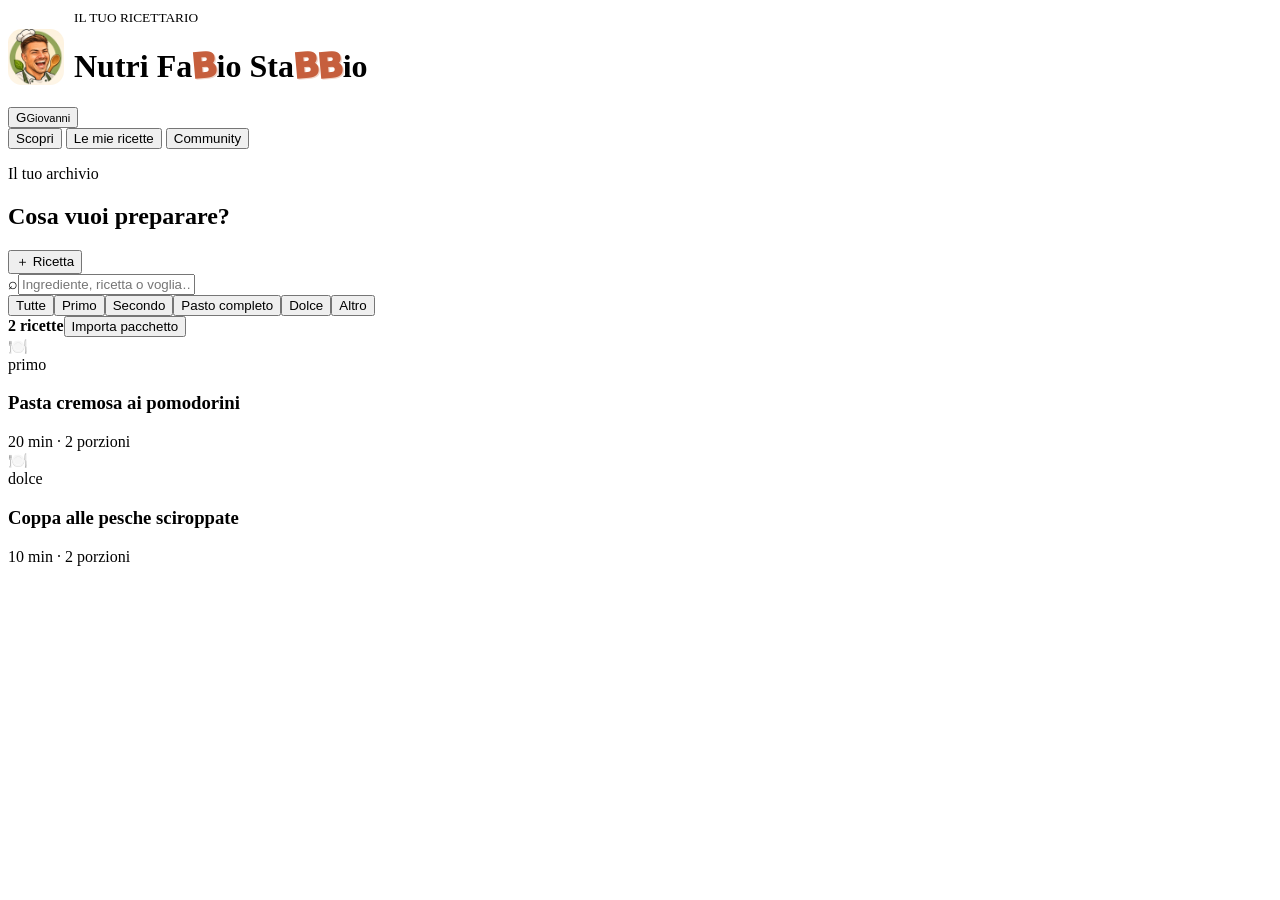
==== patches/app/src/main/assets/index.html @ bee00e0b "Show existing app icon in recipe book header" ====
<!doctype html>
<html lang="it">
<head>
  <meta charset="utf-8">
  <meta name="viewport" content="width=device-width,initial-scale=1,maximum-scale=1">
  <link rel="stylesheet" href="styles.css">
  <link rel="stylesheet" href="choices.css">
  <title>Nutri FaBio StaBBio</title>
  <style>.brand-b{display:inline-block;color:#c65f3d;font-family:system-ui,sans-serif;font-weight:950;transform:rotate(-5deg) scale(1.08);text-shadow:1px 1px 0 #f1d5c9}.brand-logo{width:56px;height:56px;object-fit:contain;border-radius:14px;flex-shrink:0}.brand-lockup{display:flex;align-items:center;gap:10px;min-width:0}</style>
</head>
<body>
  <header>
    <div class="brand-lockup"><img class="brand-logo" src="[data-uri]" alt="Logo Nutri FaBio StaBBio"><div><small>IL TUO RICETTARIO</small><h1>Nutri Fa<span class="brand-b">B</span>io Sta<span class="brand-b">B</span><span class="brand-b">B</span>io</h1></div></div>
    <button id="profileButton" class="profile" onclick="openProfile()" aria-label="Cambia profilo"></button>
  </header>
  <nav class="tabs" aria-label="Sezioni">
    <button data-view="home" class="on" onclick="setView('home')">Scopri</button>
    <button data-view="mine" onclick="setView('mine')">Le mie ricette</button>
    <button data-view="community" onclick="setView('community')">Community</button>
  </nav>
  <main>
    <section class="hero">
      <div class="heroTitle"><div><p id="eyebrow"></p><h2 id="viewTitle">Cosa vuoi preparare?</h2></div><button class="add" onclick="openAddChoice()">＋ Ricetta</button></div>
      <div class="search"><span>⌕</span><input id="q" placeholder="Ingrediente, ricetta o voglia…"></div>
      <div id="chips" class="chips"></div>
    </section>
    <section class="bar"><strong id="count"></strong><button onclick="Android.choosePackage()">Importa pacchetto</button></section>
    <section id="grid" class="grid"></section>
  </main>
  <dialog id="detail"><button class="close" onclick="detail.close()">×</button><div id="detailBody"></div></dialog>
  <dialog id="addChoice">
    <div class="form choiceForm">
      <button type="button" class="close" onclick="addChoice.close()">×</button>
      <small>NUOVA RICETTA</small><h2>Come vuoi inserirla?</h2>
      <button class="choiceCard instagram" onclick="openInstagramImporter()"><span class="choiceIcon">▶</span><span><strong>Importa da Instagram</strong><small>Incolla il link del Reel e analizza la ricetta</small></span><b>›</b></button>
      <button class="choiceCard manual" onclick="addChoice.close();openEditor()"><span class="choiceIcon">✎</span><span><strong>Inserisci manualmente</strong><small>Compila titolo, ingredienti e procedimento</small></span><b>›</b></button>
    </div>
  </dialog>
  <dialog id="igDialog">
    <div class="form">
      <button type="button" class="close" onclick="document.getElementById('igDialog').close()">×</button>
      <h2>Importa da Instagram</h2>
      <label>Link del Reel o post<input id="igUrl" type="url" placeholder="https://www.instagram.com/reel/…"></label>
      <button id="igFetch" class="primary" onclick="fetchIg()">Recupera caption</button>
      <p id="igStatus" role="status" aria-live="polite"></p>
      <label>Caption originale (modificabile)<textarea id="igCaption" rows="9" placeholder="Oppure incolla qui la descrizione"></textarea></label>
      <button class="primary" onclick="parseIg()">Analizza ricetta</button>
      <button onclick="Android.openInstagramImporter()">Prova il servizio web</button>
    </div>
  </dialog>
  <dialog id="editor">
    <form id="recipeForm" class="form" onsubmit="saveRecipe(event)">
      <button type="button" class="close" onclick="editor.close()">×</button>
      <small>RICETTA PERSONALE</small><h2 id="editorTitle">Nuova ricetta</h2>
      <input type="hidden" id="editId">
      <label>Titolo<input id="editTitle" required maxlength="100" placeholder="Es. Polpette di zucchine"></label>
      <div class="two"><label>Categoria<select id="editCategory"><option>Primo</option><option>Secondo</option><option>Pasto completo</option><option>Dolce</option><option>Altro</option></select></label><label>Tempo (min)<input id="editMinutes" type="number" min="0" inputmode="numeric"></label></div>
      <label>Ingredienti <span>uno per riga</span><textarea id="editIngredients" required rows="5" placeholder="160 g pasta&#10;250 g pomodorini"></textarea></label>
      <label>Procedimento <span>un passaggio per riga</span><textarea id="editInstructions" required rows="6" placeholder="Cuoci la pasta…&#10;Prepara il condimento…"></textarea></label>
      <div class="two"><label>Porzioni<input id="editServings" type="number" min="1" inputmode="numeric"></label><label>Calorie per porzione<input id="editCalories" type="number" min="0" inputmode="numeric"></label></div>
      <fieldset><legend>Chi può vederla?</legend><label class="visibility"><input type="radio" name="visibility" value="private" checked><span>🔒 <strong>Privata</strong><small>Solo tu</small></span></label><label class="visibility"><input type="radio" name="visibility" value="public"><span>🌍 <strong>Pubblica</strong><small>Visibile nella Community</small></span></label></fieldset>
      <button class="primary" type="submit">Salva ricetta</button>
    </form>
  </dialog>
  <dialog id="profileDialog">
    <form class="form" onsubmit="saveProfile(event)">
      <button type="button" class="close" onclick="profileDialog.close()">×</button>
      <small>PROFILO</small><h2>Il tuo ricettario</h2>
      <p class="hint">Le ricette private appartengono soltanto a questo profilo.</p>
      <label>Il tuo nome<input id="profileName" required maxlength="40" placeholder="Nome"></label>
      <button class="primary" type="submit">Continua</button>
    </form>
  </dialog>
  <script src="app.js"></script>
</body>
</html>
---- patches/app/src/main/assets/choices.css ----
.choiceForm{padding-bottom:30px}.choiceCard{display:grid;grid-template-columns:48px 1fr 18px;align-items:center;gap:13px;width:100%;padding:17px;border:1px solid #d7d2c8;border-radius:17px;background:#fff;text-align:left;color:var(--ink)}.choiceCard.instagram{background:#f1f6ee;border-color:#b9ccb1}.choiceIcon{display:grid;place-items:center;width:46px;height:46px;border-radius:14px;background:var(--green);color:#fff;font-size:21px}.choiceCard.manual .choiceIcon{background:#e6dccb;color:#5b4d38}.choiceCard span:nth-child(2){display:flex;flex-direction:column;gap:4px}.choiceCard strong{font-size:16px}.choiceCard small{color:#6d756c;font-weight:400;letter-spacing:0;line-height:1.35}.choiceCard b{font-size:26px;color:var(--green)}
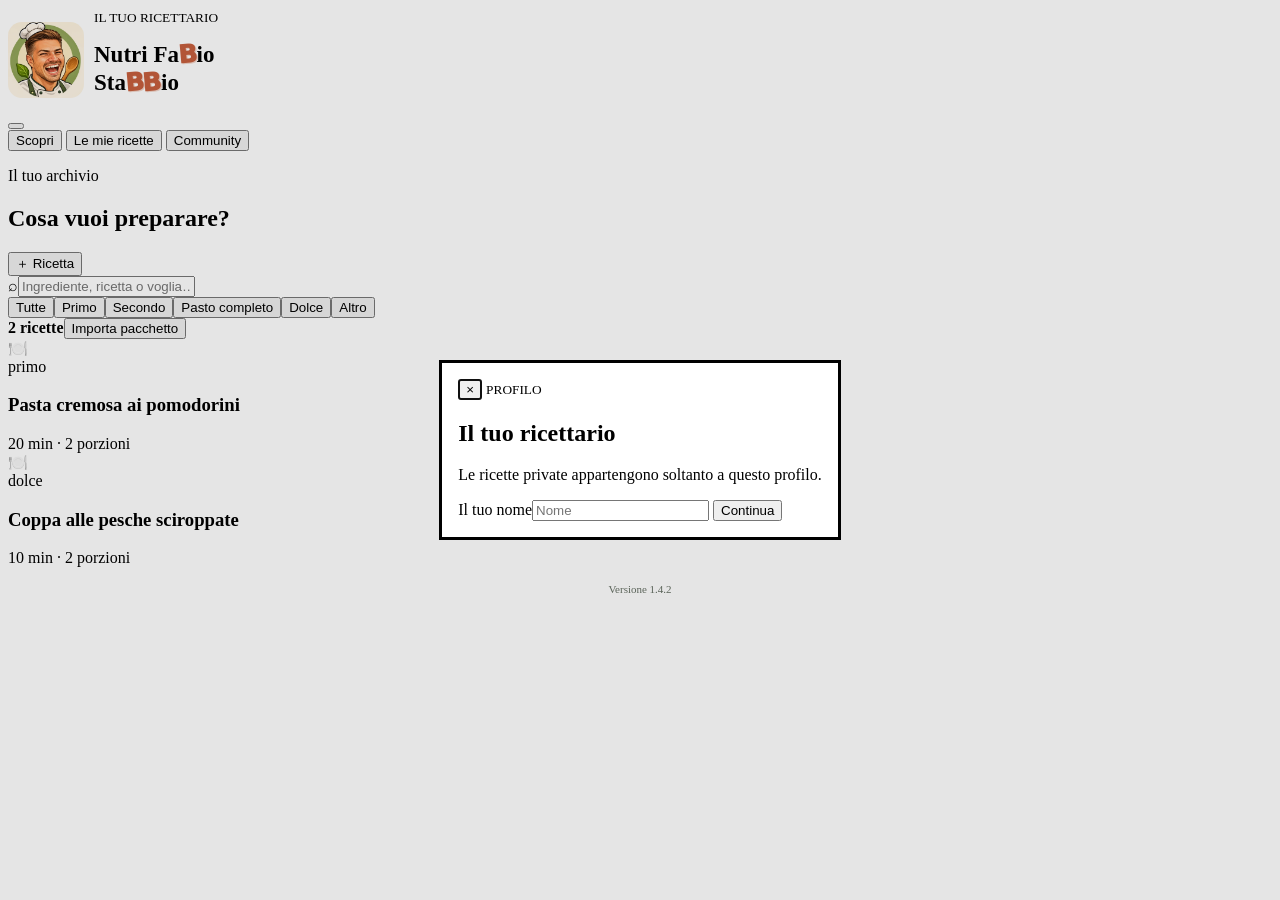
==== commit a46a6afa: "Prepare 1.4.2 profile and layout fixes" ====
--- a/patches/app/src/main/assets/index.html
+++ b/patches/app/src/main/assets/index.html
@@ -6,11 +6,11 @@
   <link rel="stylesheet" href="styles.css">
   <link rel="stylesheet" href="choices.css">
   <title>Nutri FaBio StaBBio</title>
-  <style>.brand-b{display:inline-block;color:#c65f3d;font-family:system-ui,sans-serif;font-weight:950;transform:rotate(-5deg) scale(1.08);text-shadow:1px 1px 0 #f1d5c9}.brand-logo{width:56px;height:56px;object-fit:contain;border-radius:14px;flex-shrink:0}.brand-lockup{display:flex;align-items:center;gap:10px;min-width:0}</style>
+  <style>.brand-b{display:inline-block;color:#c65f3d;font-family:system-ui,sans-serif;font-weight:950;transform:rotate(-5deg) scale(1.08);text-shadow:1px 1px 0 #f1d5c9}.brand-logo{width:76px;height:76px;object-fit:contain;border-radius:14px;flex-shrink:0}.brand-lockup{display:flex;align-items:center;gap:10px;min-width:0}header{align-items:center!important;gap:8px!important}header h1{font-size:23px!important;line-height:1.15!important}header h1 span.brand-word{white-space:nowrap;display:inline-block} .brand-lockup>div{min-width:0} .build-version{font-size:11px;color:#667064;text-align:center;padding:16px}</style>
 </head>
 <body>
   <header>
-    <div class="brand-lockup"><img class="brand-logo" src="[data-uri]" alt="Logo Nutri FaBio StaBBio"><div><small>IL TUO RICETTARIO</small><h1>Nutri Fa<span class="brand-b">B</span>io Sta<span class="brand-b">B</span><span class="brand-b">B</span>io</h1></div></div>
+    <div class="brand-lockup"><img class="brand-logo" src="[data-uri]" alt="Logo Nutri FaBio StaBBio"><div><small>IL TUO RICETTARIO</small><h1><span class="brand-word">Nutri Fa<span class="brand-b">B</span>io</span><br><span class="brand-word">Sta<span class="brand-b">B</span><span class="brand-b">B</span>io</span></h1></div></div>
     <button id="profileButton" class="profile" onclick="openProfile()" aria-label="Cambia profilo"></button>
   </header>
   <nav class="tabs" aria-label="Sezioni">
@@ -71,6 +71,6 @@
       <button class="primary" type="submit">Continua</button>
     </form>
   </dialog>
-  <script src="app.js"></script>
+  <footer class="build-version">Versione 1.4.2</footer><script src="app.js"></script>
 </body>
 </html>
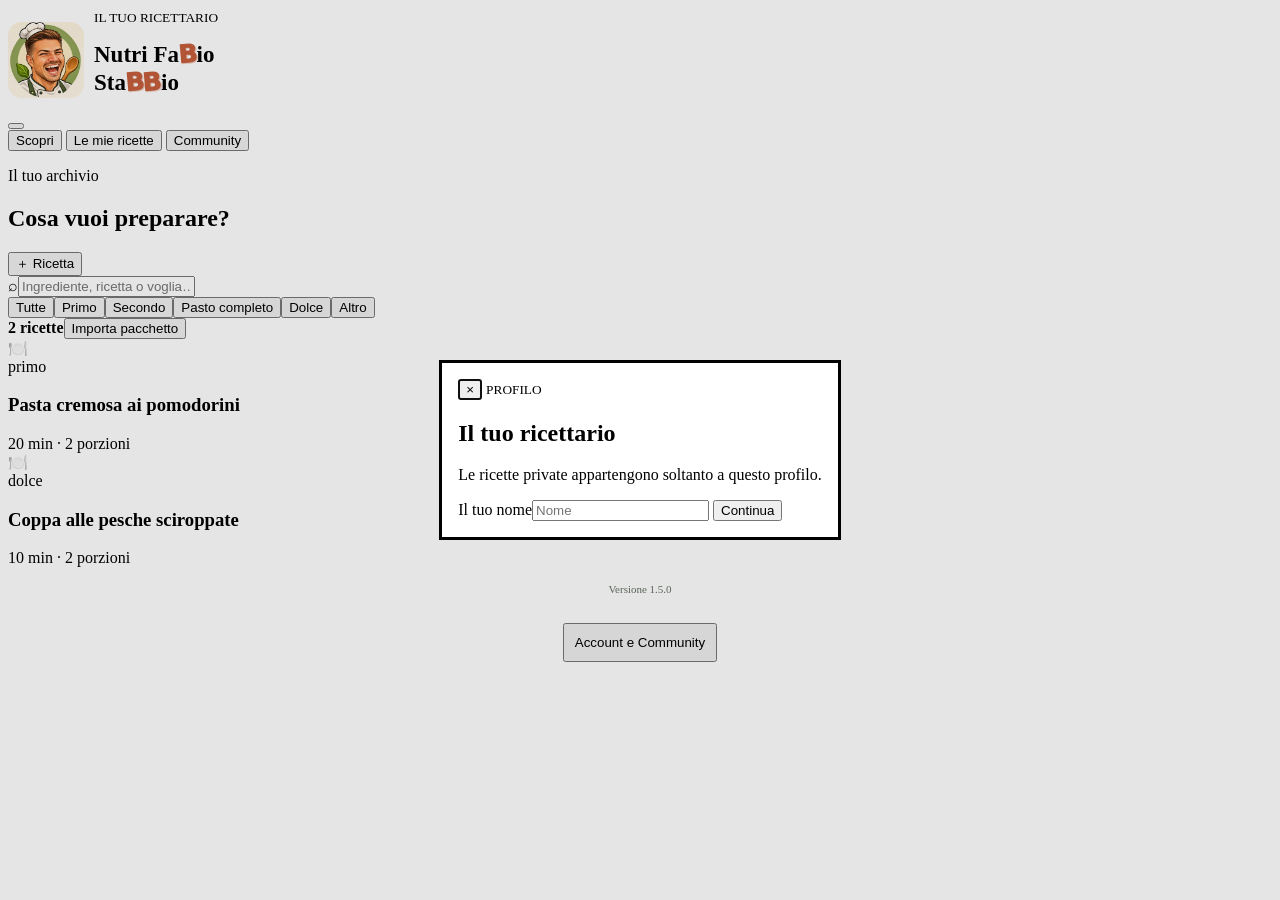
==== commit e3105fdc: "Prepare Community 1.5.0 release" ====
--- a/patches/app/src/main/assets/index.html
+++ b/patches/app/src/main/assets/index.html
@@ -71,6 +71,6 @@
       <button class="primary" type="submit">Continua</button>
     </form>
   </dialog>
-  <footer class="build-version">Versione 1.4.2</footer><script src="app.js"></script>
+  <footer class="build-version">Versione 1.5.0</footer><script src="app.js"></script>
 </body>
 </html>
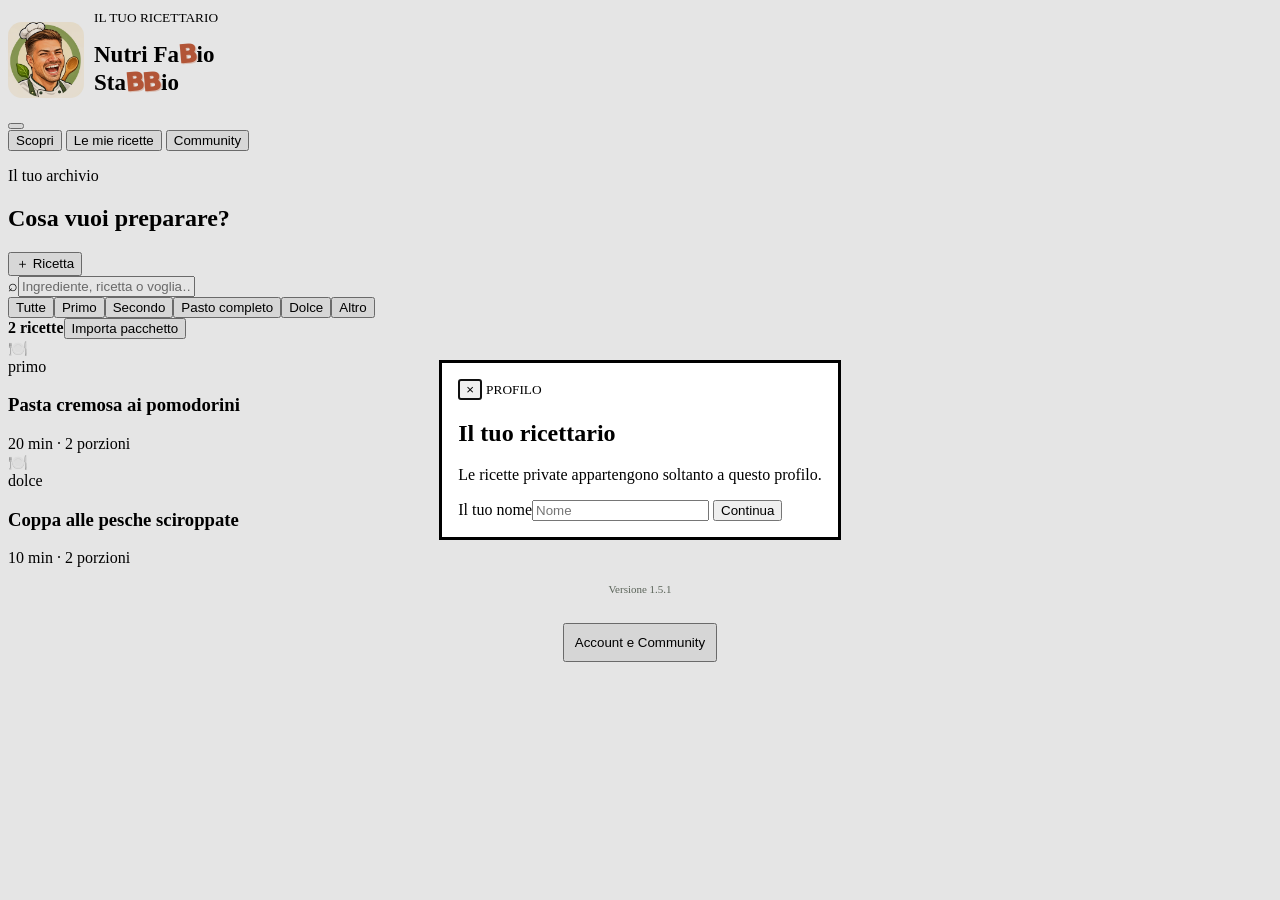
==== commit 200812e9: "Release 1.5.1 Instagram caption parser fix" ====
--- a/patches/app/src/main/assets/index.html
+++ b/patches/app/src/main/assets/index.html
@@ -71,6 +71,6 @@
       <button class="primary" type="submit">Continua</button>
     </form>
   </dialog>
-  <footer class="build-version">Versione 1.5.0</footer><script src="app.js"></script>
+  <footer class="build-version">Versione 1.5.1</footer><script src="app.js"></script>
 </body>
 </html>
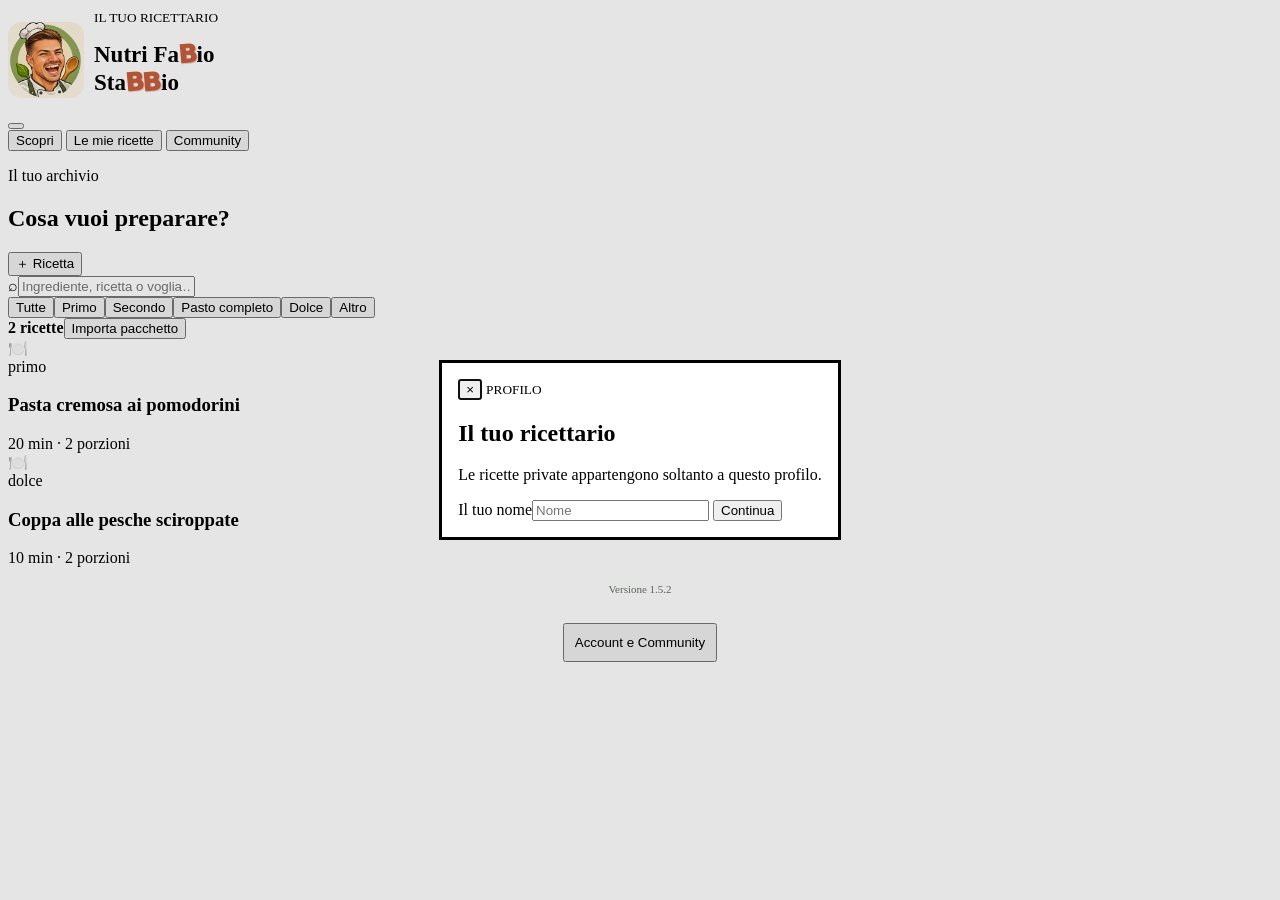
==== commit 374f376b: "Integra l’analisi video Instagram nell’app Android 1.5.2" ====
--- a/patches/app/src/main/assets/index.html
+++ b/patches/app/src/main/assets/index.html
@@ -44,7 +44,7 @@
       <button id="igFetch" class="primary" onclick="fetchIg()">Recupera caption</button>
       <p id="igStatus" role="status" aria-live="polite"></p>
       <label>Caption originale (modificabile)<textarea id="igCaption" rows="9" placeholder="Oppure incolla qui la descrizione"></textarea></label>
-      <button class="primary" onclick="parseIg()">Analizza ricetta</button>
+      <button id="igAnalyze" class="primary" onclick="parseIg()">Analizza ricetta</button>
       <button onclick="Android.openInstagramImporter()">Prova il servizio web</button>
     </div>
   </dialog>
@@ -71,6 +71,6 @@
       <button class="primary" type="submit">Continua</button>
     </form>
   </dialog>
-  <footer class="build-version">Versione 1.5.1</footer><script src="app.js"></script>
+  <footer class="build-version">Versione 1.5.2</footer><script src="app.js"></script>
 </body>
 </html>
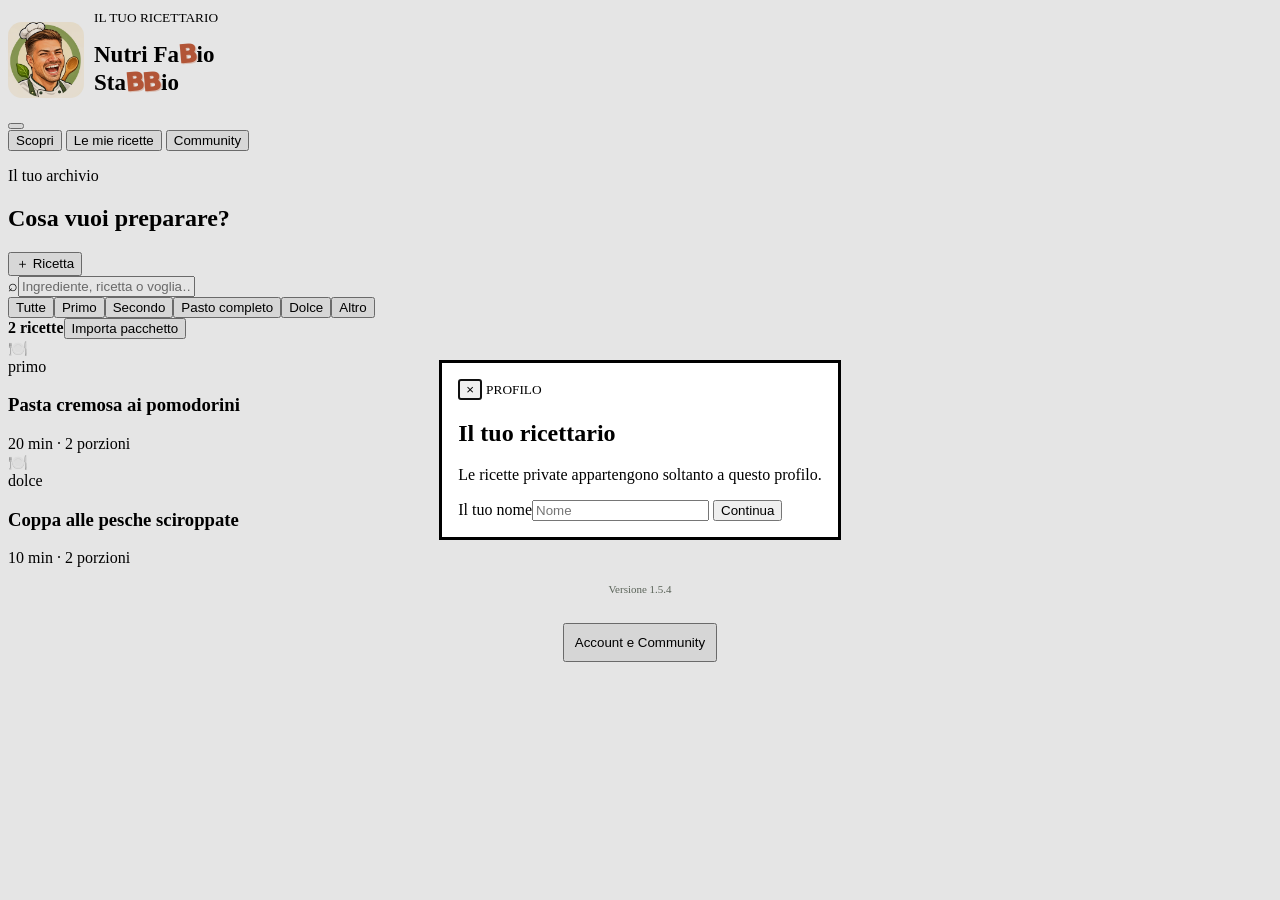
==== commit 37db9a15: "Nutri FaBio StaBBio 1.5.4: ignora gli ID numerici come autore" ====
--- a/patches/app/src/main/assets/index.html
+++ b/patches/app/src/main/assets/index.html
@@ -54,6 +54,7 @@
       <small>RICETTA PERSONALE</small><h2 id="editorTitle">Nuova ricetta</h2>
       <input type="hidden" id="editId">
       <label>Titolo<input id="editTitle" required maxlength="100" placeholder="Es. Polpette di zucchine"></label>
+      <label>Autore<input id="editAuthor" maxlength="100" placeholder="Es. @nomeaccount"></label>
       <div class="two"><label>Categoria<select id="editCategory"><option>Primo</option><option>Secondo</option><option>Pasto completo</option><option>Dolce</option><option>Altro</option></select></label><label>Tempo (min)<input id="editMinutes" type="number" min="0" inputmode="numeric"></label></div>
       <label>Ingredienti <span>uno per riga</span><textarea id="editIngredients" required rows="5" placeholder="160 g pasta&#10;250 g pomodorini"></textarea></label>
       <label>Procedimento <span>un passaggio per riga</span><textarea id="editInstructions" required rows="6" placeholder="Cuoci la pasta…&#10;Prepara il condimento…"></textarea></label>
@@ -71,6 +72,6 @@
       <button class="primary" type="submit">Continua</button>
     </form>
   </dialog>
-  <footer class="build-version">Versione 1.5.2</footer><script src="app.js"></script>
+  <footer class="build-version">Versione 1.5.4</footer><script src="app.js"></script>
 </body>
 </html>
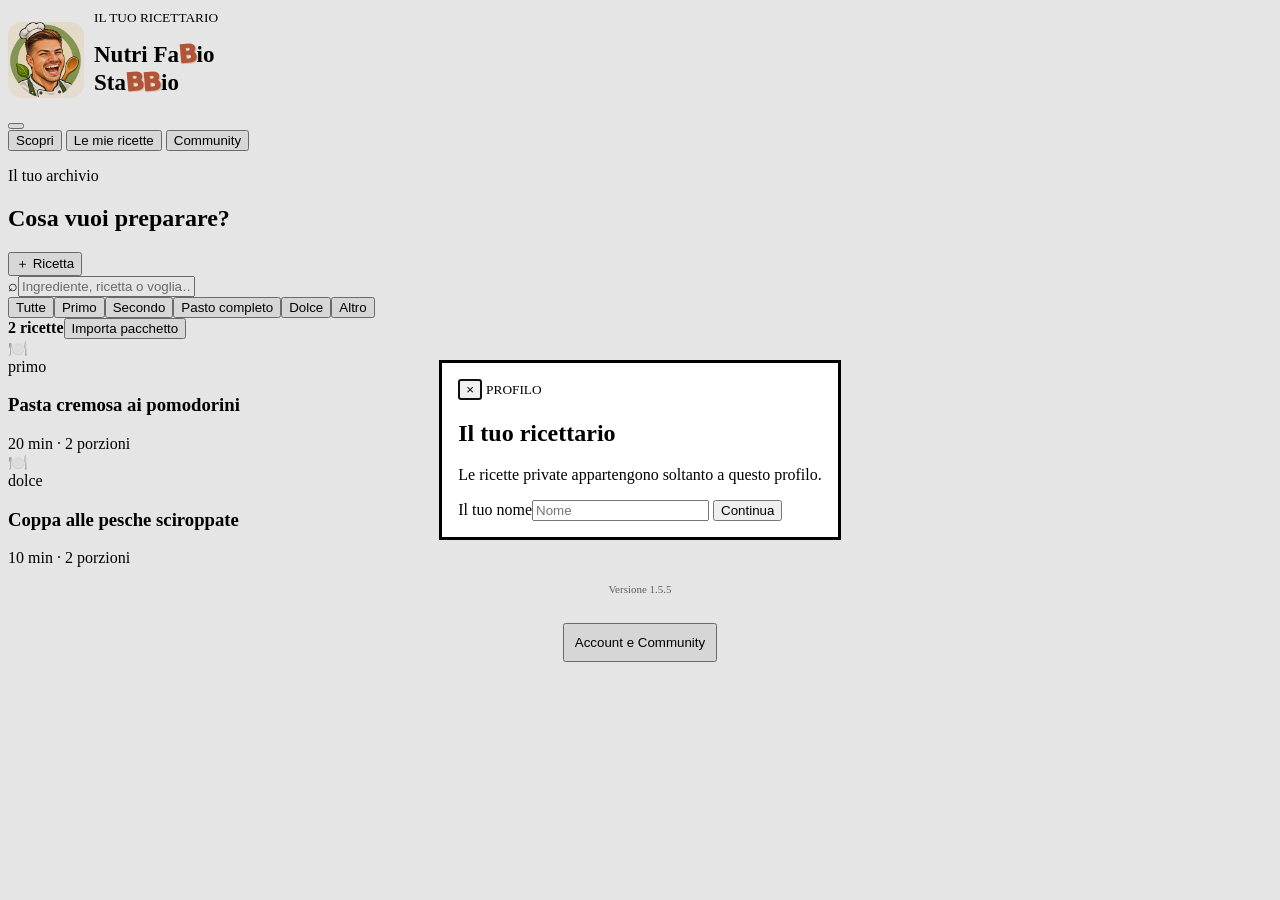
==== commit 771e8dc9: "Usa il procedimento ricavato dal video nell’importazione Instagram" ====
--- a/patches/app/src/main/assets/index.html
+++ b/patches/app/src/main/assets/index.html
@@ -72,6 +72,6 @@
       <button class="primary" type="submit">Continua</button>
     </form>
   </dialog>
-  <footer class="build-version">Versione 1.5.4</footer><script src="app.js"></script>
+  <footer class="build-version">Versione 1.5.5</footer><script src="app.js"></script>
 </body>
 </html>
